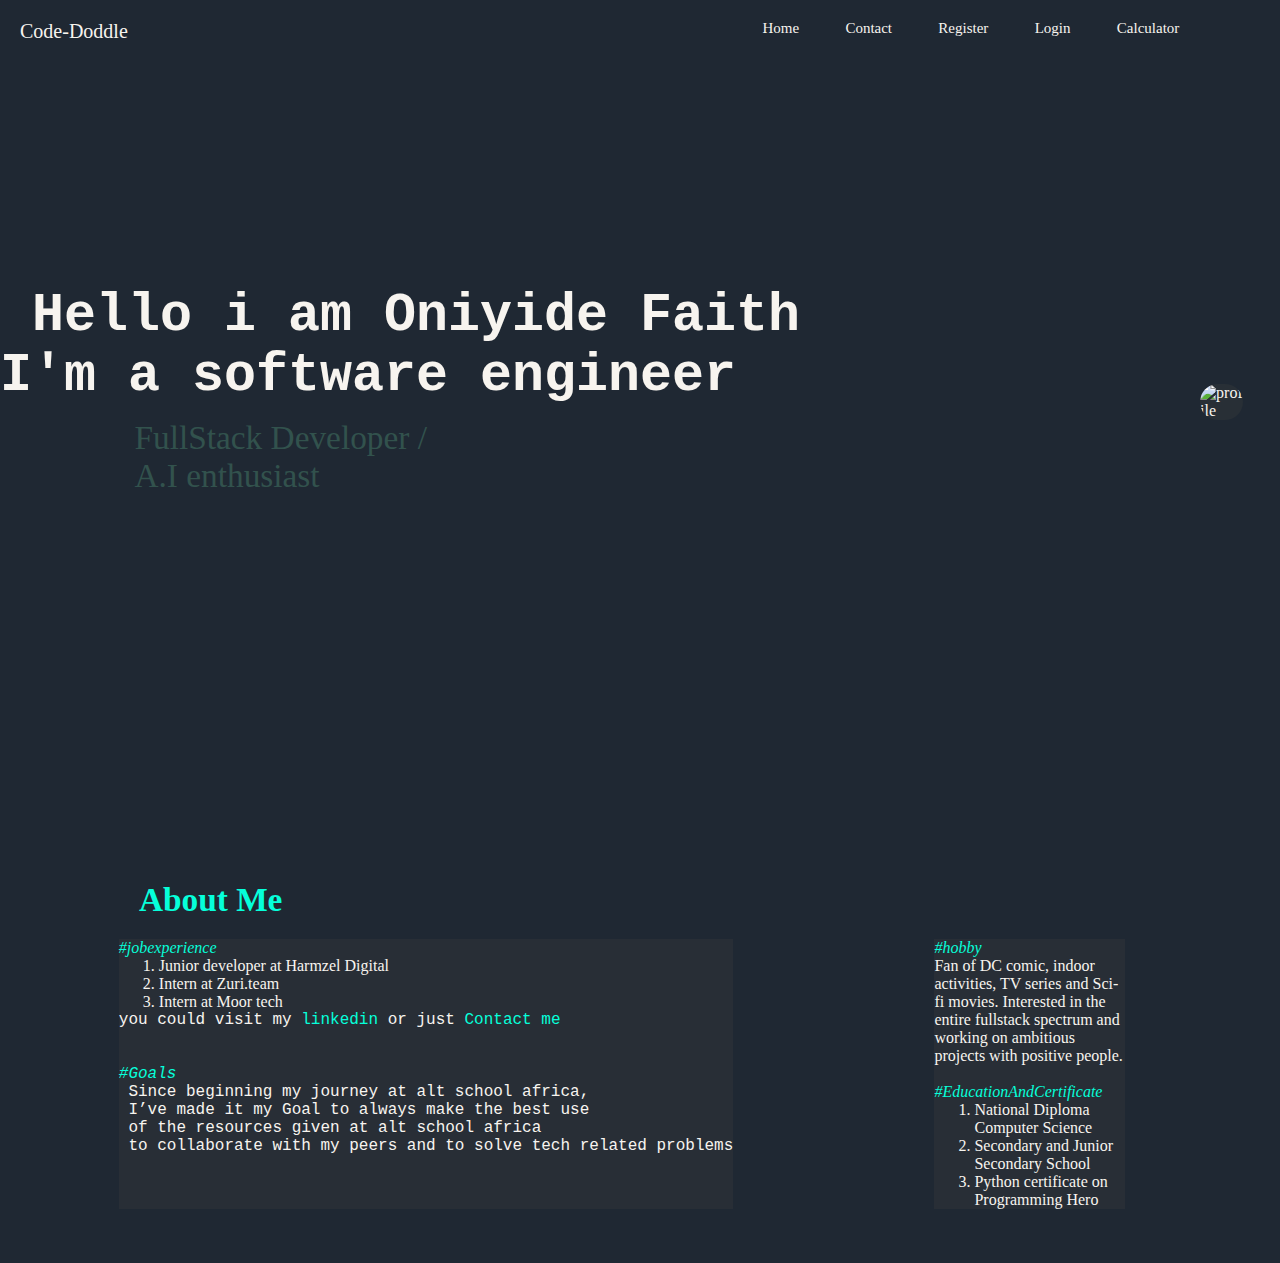
==== index.html @ ef8329bc "index" ====
<!DOCTYPE html>
<html lang="en">
<head>
    <meta charset="UTF-8">
    <meta http-equiv="X-UA-Compatible" content="IE=edge">
    <meta name="viewport" content="width=device-width, initial-scale=1.0">
	<link rel="stylesheet" href="https://fonts.googleapis.com/css2?family=Material+Symbols+Outlined:opsz,wght,FILL,GRAD@20..48,100..700,0..1,-50..200" />
	<link rel="stylesheet" href="https://fonts.googleapis.com/css2?family=Material+Symbols+Outlined:opsz,wght,FILL,GRAD@48,400,0,0" />
		<link rel="stylesheet" href="style.css">
		<link
		rel="stylesheet"
		href="https://cdnjs.cloudflare.com/ajax/libs/animate.css/4.1.1/animate.min.css"
	  />
    <title>Home Page</title>
</head>
<body>
	<nav class="menu-button">
		<li>code-doddle</li>
	<ul>
		
		<a class="active" href="/index.html">Home</a>
		<a href="./contact.html">Contact</a>
		<a href="./register.html">register</a>
		<a href="./login.html">Login</a>
		<a href="./calculator/index.html">Calculator</a>
	</ul><br>
</nav><br>
<div id="intro">
	<div id="intro-sub">
	<pre><b> Hello i am <b>Oniyide Faith</b></b><br><b>I'm a software engineer</b></pre>
	<span id="circle"></span>
	<div><img src="./images/img.png" alt="profile" id="img" class="animate__bounceInRight"></div>
</div><br>
	<p id="box1">FullStack Developer / A.I enthusiast</p>
	<article id="about"> 
			<h1 id="topic1">About Me</h1>
			<div id="flex">
				<div id="card">
					<p id="hashtag"><i>#jobexperience</i></p>
					<ol>
						<li>Junior developer at Harmzel Digital</li>
						<li>Intern at Zuri.team </li>
						<li>Intern at Moor tech</li>
					</ol>
					<pre><span >you could visit my <a href="https://www.linkedin.com/in/oniyide-f-6148b420a/" id="connect">linkedin</a> or just <a href="#contact" id="connect">Contact me</a></span><br>
						<p><i id="hashtag">#Goals</i><br> Since beginning my journey at alt school africa,<br> I’ve made it my Goal to always make the best use<br> of the resources given at alt school africa <br> to collaborate with my peers and to solve tech related problems</p>	<br>
				</div>
				<div id="card0">
					<p><i id="hashtag">#hobby</i></p>
					<p>
						Fan of DC comic, indoor activities, TV series and Sci-fi movies.
						Interested in the entire fullstack spectrum and working on ambitious
						projects with positive people.</p><br>
						<p><i id="hashtag">#EducationAndCertificate</i>
						<ol>
							<li>National Diploma Computer Science</li>
							<li>Secondary and Junior Secondary School </li>
							<li>Python certificate on Programming Hero</li>
						</ol></p>
				</div>
			</div><br>
</article>
</div><br>
</div>
</body>
</html>
---- style.css ----
@import 'attention_seekers/animate__bounceInRight.css';
*{
  margin: 0%;
  border: 0mm;
}
:root{
  --green-black: #2a403d;
  --background-color: #0B0C10;
  --background-light: #1F2833;
  --close-white: #e3e0cf;
  --like-white: #dddfd4;
  --nice-white: #f7f4ef;
  --animation-duration: 800ms;
  --animation-delay: 0.9s;
}
body{
  font-family: Roboto;
  background-color: var(--background-light);
  margin-left: 0%;
  margin-right: 20%;
}

nav, nav ul{
  display: flex;
  justify-content: space-between;
  text-decoration: none;
  list-style: none;
}
nav{
  padding: 20px;
  text-transform: capitalize;
}
nav li{
  color: var(--nice-white);
  font-size: 20px;
  margin-right: 50%;
}
nav ul a{
  display: flex;
  margin-left: 20%;
  text-decoration: none;
  color: var(--nice-white);
  font-size: 15px;
}
nav ul a:hover{
color: #06ffda;
}
#intro{
margin-top: 20%;
color:var(--nice-white);
font-size: 12pt;
word-wrap: break-word;
display: flex;
}
#intro-sub:hover{
color: #24e4c7;
opacity: 100%;
}
b{
font-size: 40pt;
}
#box1{
margin-top: 13%;
top: 15%;
font-size: 25pt;
color: #32524d;
margin-left: -65%;
}

#img{
margin-left: 150%;
margin-top: -50%; 
overflow: hidden;
width: 140px;
height: 150px;
-moz-border-radius: 70px; 
-webkit-border-radius: 70px; 
border-radius: 70px;
background-color: #282f36;
animation: animate__bounceInRight;
animation-duration: 2s;
}
.animate__bounceInRight{
  --animation-duration: 2s;
}
#about{
font-family: montserrat;
margin-top: 65%;
margin-left: -40%;
color: var(--nice-white);

}
h1{
padding-right: 0%;
font-size: 25pt;
color: #06ffda;
margin-left: -51;
}
#topic1{
  margin-top: -100%;
}
#new{
margin-top: 40%;
padding-right: 30%;
font-size: 25pt;
color: #06ffda;
}
#topic1{
padding-right: 20%;
font-size: 25pt;
color: #06ffda;
margin-top: -7%;
margin-bottom: 2%;
margin-left: 12%
}
#me{
margin-top:0%;
}
#hashtag{
color: #06ffda;
}
#flex{
display: -webkit-flex;
display: flex;
margin-top: -30%;
margin-left: 10%;
width: 100%;
}
#card{
  margin-top: 30%;
  background-color: #282e36;
  margin-right: 20%;
}
#card0{
  margin-top: 30%;
  background-color: #282e36;
}
#connect{
color: #06ffda;
text-decoration: none;
}
#last{
margin-top: 1%;
margin-bottom: 10%;
}
#form{
}
#conme{
margin-top: 10%;
margin-left: 2%;
color: #06ffda;
font-size: 25pt;
font-family: Roboto;
}
#words{
margin-top: 1%;
margin-right: 50%;
color: var(--nice-white);
font-size: 15pt;
font-family: Roboto;
}
#name{
background-color:  #2a333fbb;
height: 25pt;
width: 25%;
margin-bottom: 12pt;
font-family: roboto;
color: var(--nice-white);
}
#pwd{
background-color:  #2a333fbb;
height: 25pt;
width: 25%;
margin-bottom: 12pt;
font-family: roboto;
color: var(--nice-white);
}
#message{
word-wrap: break-word;
background-color:  #2a333fbb;
height: 200pt;
width: 25%;
margin-bottom: 12pt;
font-family: roboto;
color: var(--nice-white);
}
#drop{
color: rgb(107, 107, 107);
background-color: #2a333fbb;
width: 25%;
height: 25pt;
}
#location{
margin-top: -100%;
}
#register{
margin-top: 10%;
}
#hello{
color: var(--nice-white);
margin-top: 2%;
}
#middle{
align-items: center;
  background-color:  #2a333fbb;
height: 25pt;
width: 25%;
margin-bottom: 12pt;
font-family: roboto;
}
#class{
display: flex;
}
#map{
margin-left: 2%;
}
#hey input{
height: 25pt;
width: 70%;
}
#droped{
color: rgb(107, 107, 107);
background-color: #2a333fbb;
width: 25%;
height: 25pt;
}
.material-symbols-outlined {
margin-left: 10%;
color: #2a333fbb;
font-size: 40vh;
font-variation-settings:
'FILL' 0,
'wght' 30,
'GRAD' 0,
'opsz' 48,
}
.face1{
display: flex;
}
#sub-face{
margin-left: 50%;
width: 500vh;
}
button{
background-color: #1F2833;
color: #4e4f50;
opacity: 15;
font-style: italic;
border: #06ffda solid 1px;
height: 40px;
width: 80px;
font-family: Roboto;
}
button:hover{
color: #7a7b7c;
opacity: 15;
background-color: #06ffda;
-webkit-transition: background-color 1000ms linear;
-moz-transition: background-color 1000ms linear;
-o-transition: background-color 1000ms linear;
-ms-transition: background-color 1000ms linear;
transition: background-color 1000ms linea
}
#login{
margin-left: 50%;
margin-top: 12%;
padding: 51px ;
width: 150vh;

}
#ok{
color: var(--nice-white);
}
#linked{
color: #06ffda;
}
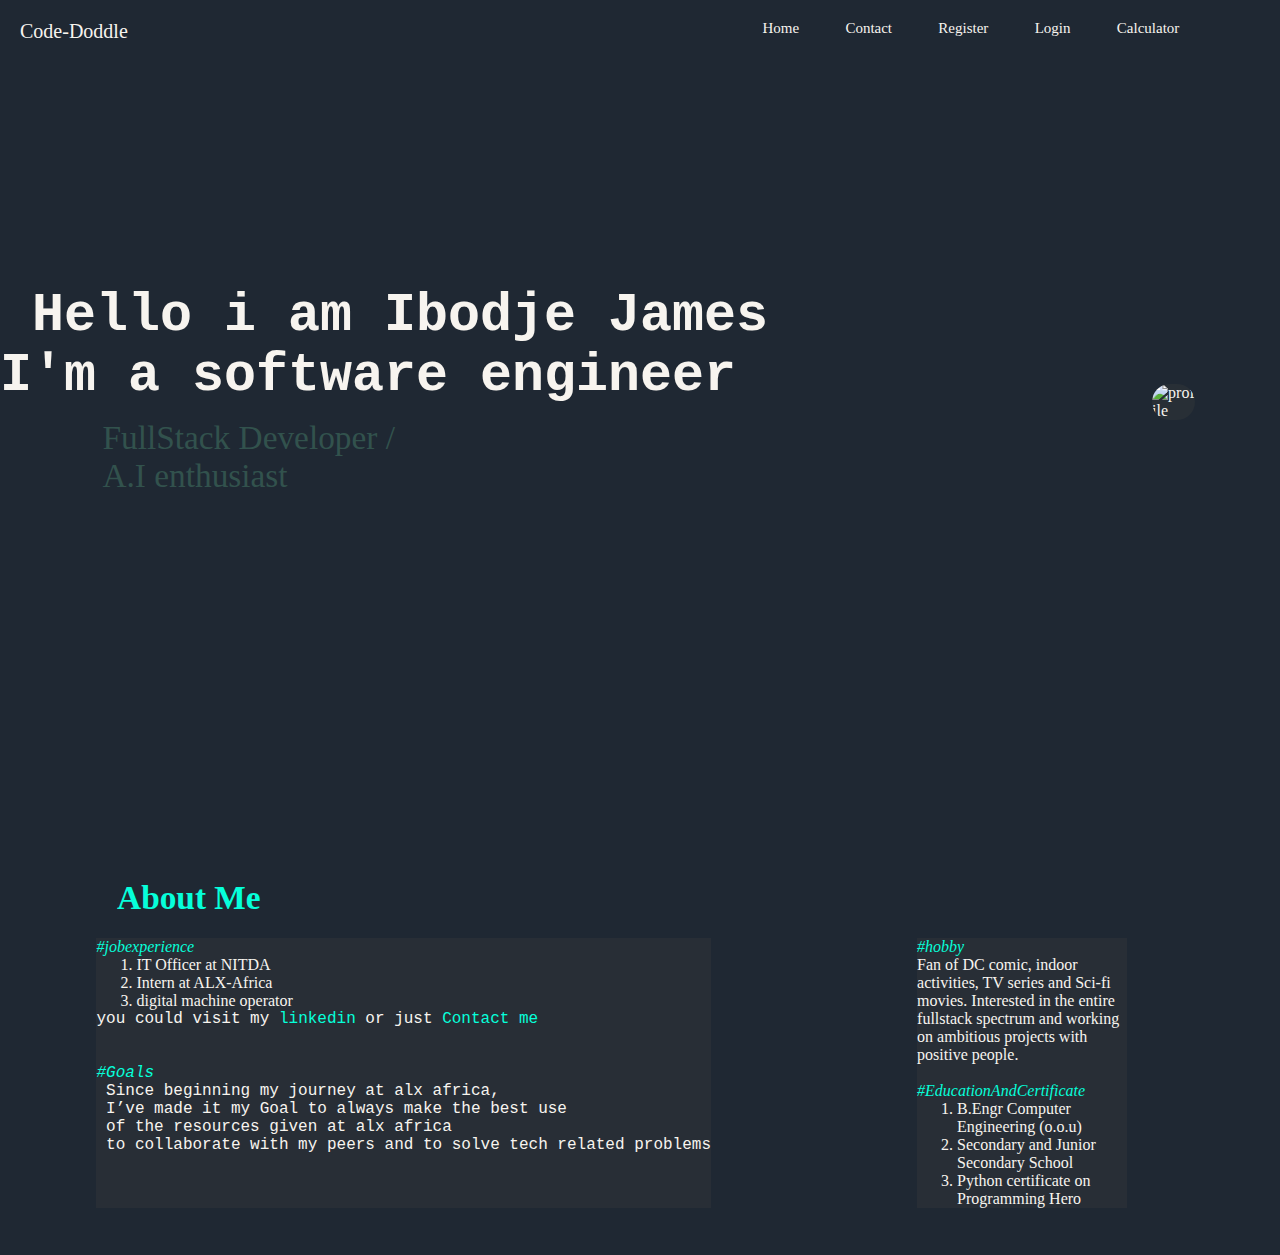
==== commit 2eb9e07d: "indexfile" ====
--- a/index.html
+++ b/index.html
@@ -27,7 +27,7 @@
 </nav><br>
 <div id="intro">
 	<div id="intro-sub">
-	<pre><b> Hello i am <b>Oniyide Faith</b></b><br><b>I'm a software engineer</b></pre>
+	<pre><b> Hello i am <b>Ibodje James</b></b><br><b>I'm a software engineer</b></pre>
 	<span id="circle"></span>
 	<div><img src="./images/img.png" alt="profile" id="img" class="animate__bounceInRight"></div>
 </div><br>
@@ -38,12 +38,12 @@
 				<div id="card">
 					<p id="hashtag"><i>#jobexperience</i></p>
 					<ol>
-						<li>Junior developer at Harmzel Digital</li>
-						<li>Intern at Zuri.team </li>
-						<li>Intern at Moor tech</li>
+						<li>IT Officer at NITDA</li>
+						<li>Intern at ALX-Africa </li>
+						<li>digital machine operator</li>
 					</ol>
-					<pre><span >you could visit my <a href="https://www.linkedin.com/in/oniyide-f-6148b420a/" id="connect">linkedin</a> or just <a href="#contact" id="connect">Contact me</a></span><br>
-						<p><i id="hashtag">#Goals</i><br> Since beginning my journey at alt school africa,<br> I’ve made it my Goal to always make the best use<br> of the resources given at alt school africa <br> to collaborate with my peers and to solve tech related problems</p>	<br>
+					<pre><span >you could visit my <a href="https://www.linkedin.com/in/ibodje-james-aba370270/" id="connect">linkedin</a> or just <a href="#contact" id="connect">Contact me</a></span><br>
+						<p><i id="hashtag">#Goals</i><br> Since beginning my journey at alx africa,<br> I’ve made it my Goal to always make the best use<br> of the resources given at alx africa <br> to collaborate with my peers and to solve tech related problems</p>	<br>
 				</div>
 				<div id="card0">
 					<p><i id="hashtag">#hobby</i></p>
@@ -53,7 +53,7 @@
 						projects with positive people.</p><br>
 						<p><i id="hashtag">#EducationAndCertificate</i>
 						<ol>
-							<li>National Diploma Computer Science</li>
+							<li>B.Engr Computer Engineering (o.o.u)</li>
 							<li>Secondary and Junior Secondary School </li>
 							<li>Python certificate on Programming Hero</li>
 						</ol></p>
